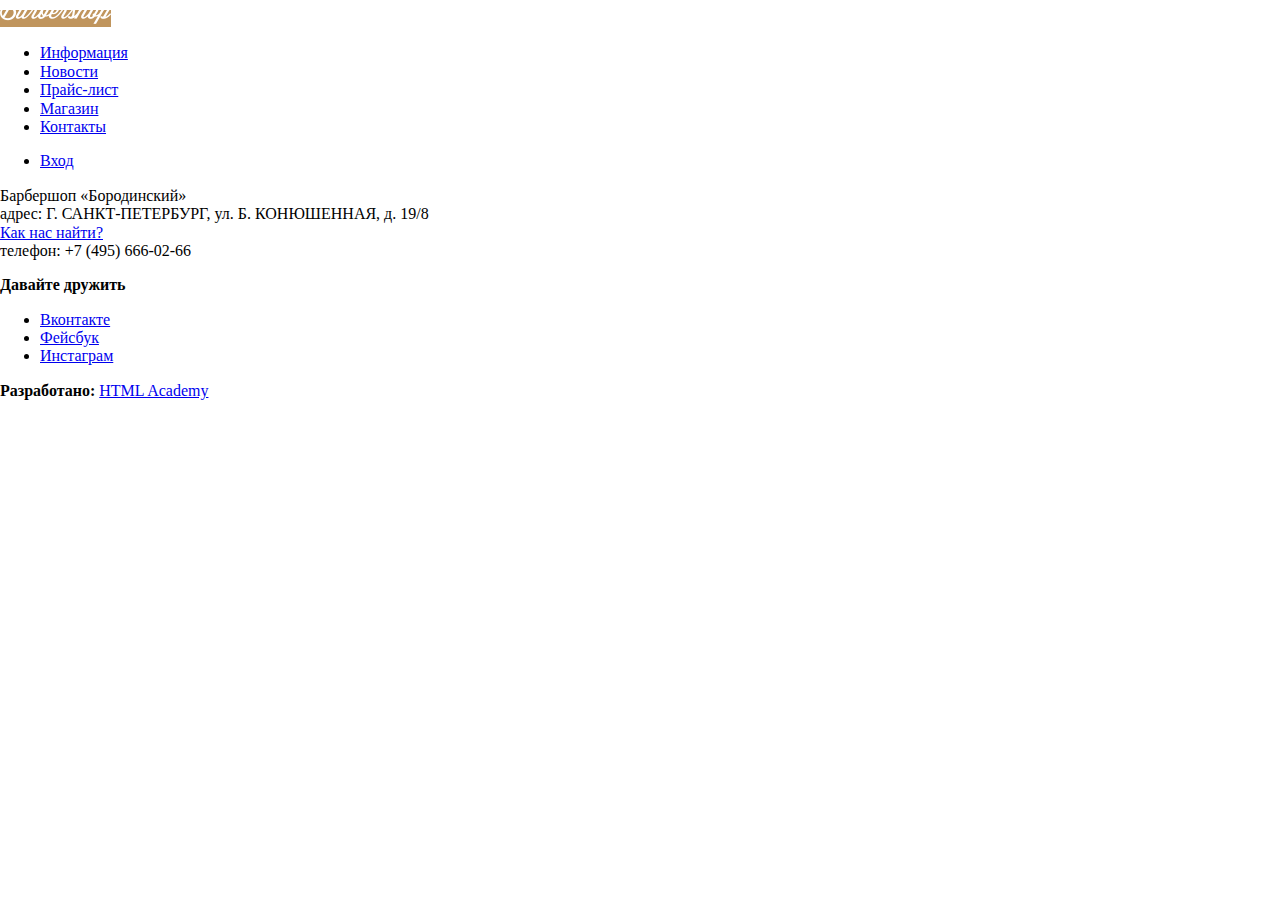
==== item.html @ 7c1556ab "Создал репозиторий проекта" ====
<!DOCTYPE html>
<html lang="ru">

<head>
    <meta charset="UTF-8">
    <meta name="viewport" content="width=device-width, initial-scale=1.0">
    <meta http-equiv="X-UA-Compatible" content="ie=edge">
    <meta name="keywords" content="интернет-магазин, барбершоп, стрижки">
    <meta name="description" content="Лучший барбершоп Бородинский.">
    <link rel="shortcut icon" href="img/razor-fav-icon.svg" type="image/x-icon">
    <link rel="stylesheet" href="CSS/normalize.css">
    <link rel="stylesheet" href="CSS/style.css">
    <title>Барбершоп Бородинский</title>
</head>

<body>

    <!--Блок навигации сайта-->
    <header class="main-header">

        <nav class="main-navigation">
            <a class="main-navigation logo_item" href=/index.html">
                <img src="img/item-logo.svg" width="111" height="24" alt="Логотип барбершопа" srcset="">
            </a>
            <ul class="main-navigation__list site-list">
                <li class="site-list__item">
                    <a href="#!">Информация</a>
                </li>
                <li class="site-list__item">
                    <a href="#!">Новости</a>
                </li>
                <li class="site-list__item">
                    <a href="#!">Прайс-лист</a>
                </li>
                <li class="site-list__item">
                    <a href="#!">Магазин</a>
                </li>
                <li class="site-list__item">
                    <a href="#!">Контакты</a>
                </li>
            </ul>
            <ul class="main-navigation__list user-list">
                <li class="user-list__item ">
                    <a class="user-list__login" href="#!">Вход</a>
                </li>
            </ul>
        </nav>

    </header>

<!--Блок "Основное содержание сайта"-->
<main>
    
</main>

    
 <!--Блок "подвал сайта"-->
 <footer class="main-footer">
    <p>Барбершоп «Бородинский»<br>
        адрес: Г. САНКТ-ПЕТЕРБУРГ, ул. Б. КОНЮШЕННАЯ, д. 19/8 <br>
        <a href="#!">Как нас найти?</a><br>
        телефон: +7 (495) 666-02-66</p>
    <div class="footer-social">
        <b>Давайте дружить</b>
        <ul>
            <li class="footer-social__button"><a href="#!">Вконтакте</a></li>
            <li class="footer-social__button"><a href="#!">Фейсбук</a></li>
            <li class="footer-social__button"><a href="#!">Инстаграм</a></li>
        </ul>
    </div>
    <p class="footer-copyright">
        <b>Разработано:</b>
        <a class="footer-copyright__button" href="#!">HTML Academy</a>
    </p>
</footer>
</body>

</html>
---- CSS/style.css ----
.logo_item {
    background-color: rgb(192, 149, 93);
}
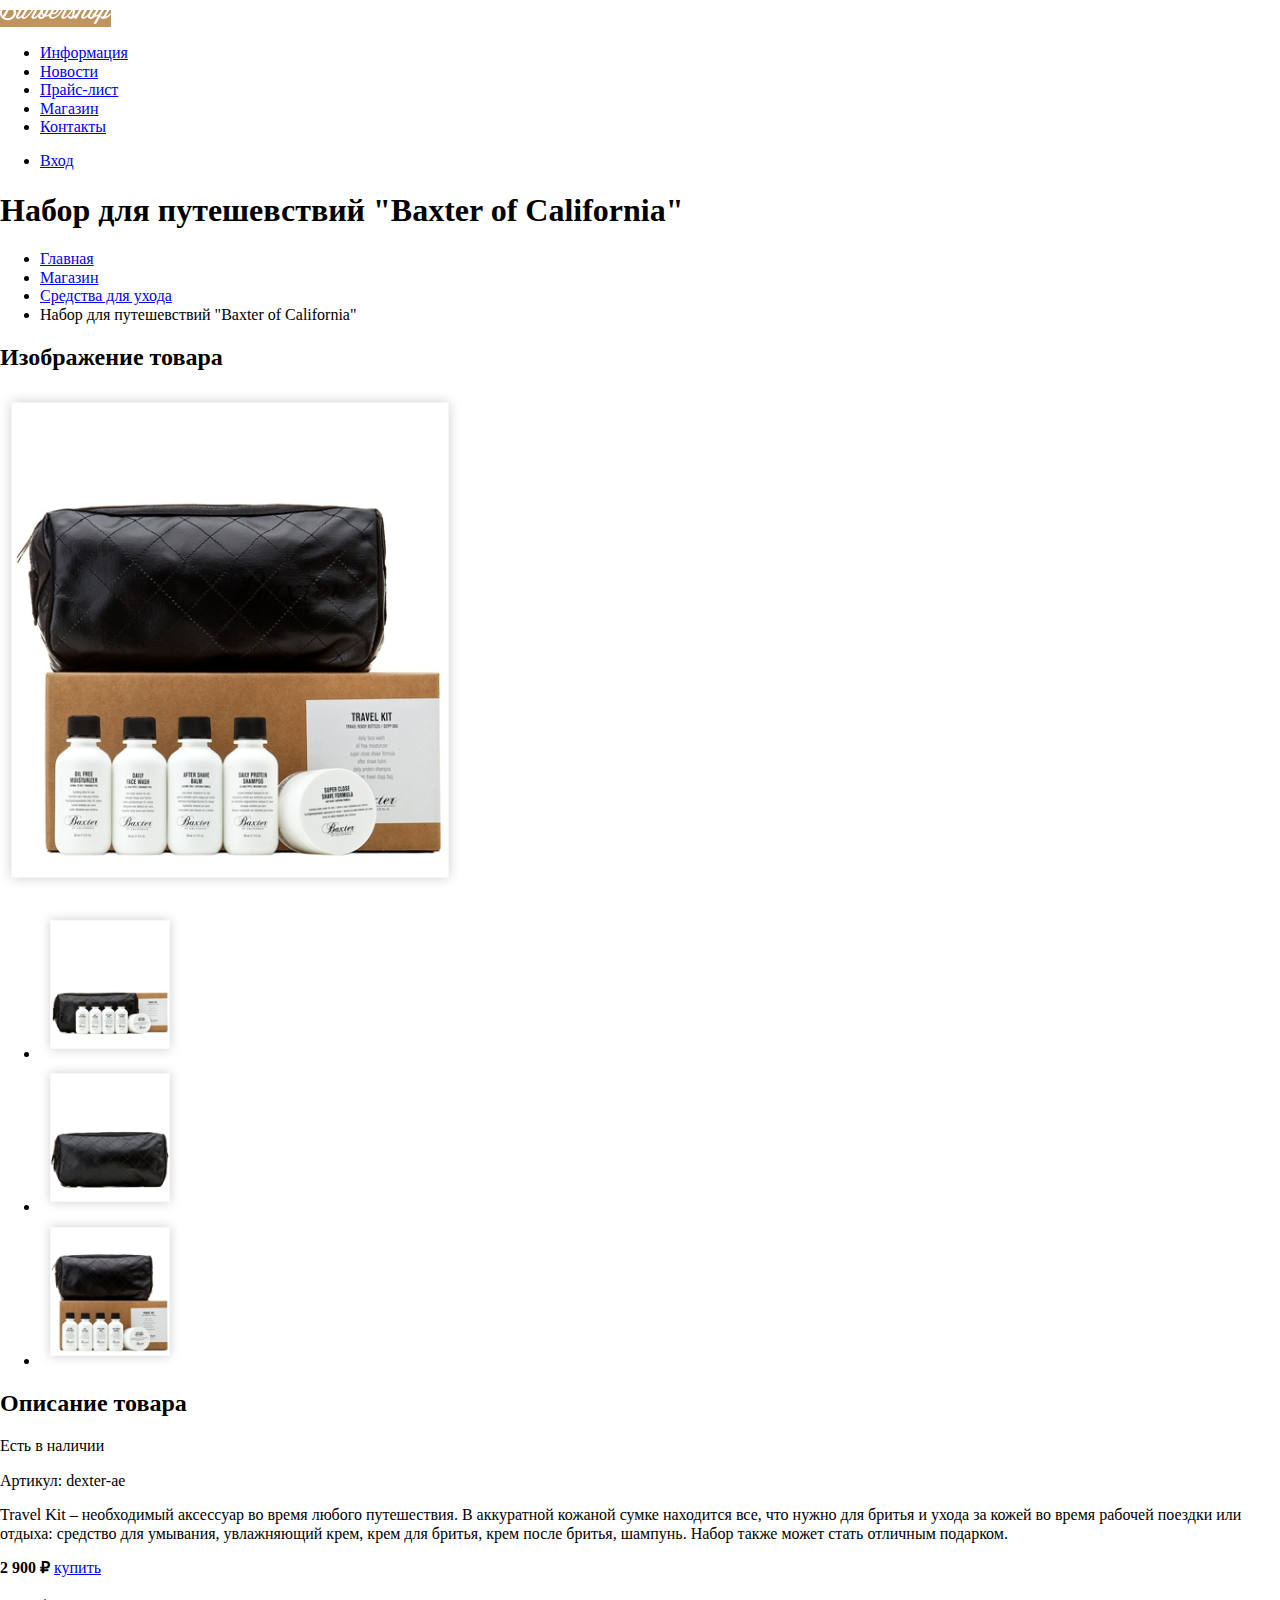
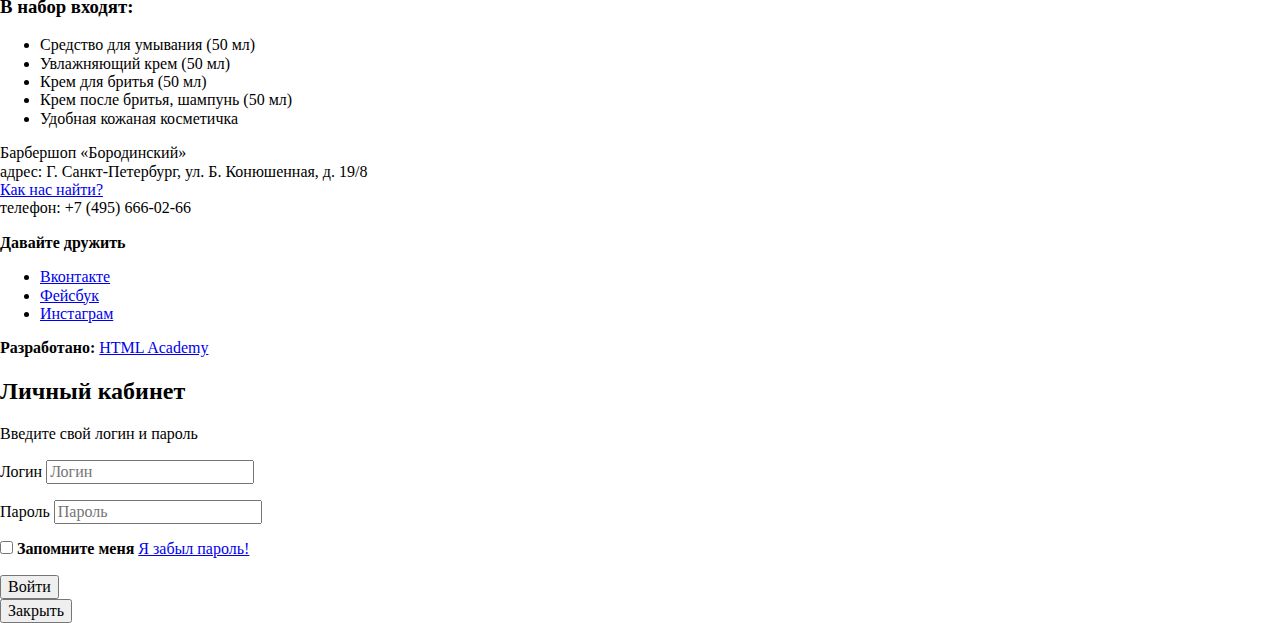
==== commit 27f3bcaa: "new" ====
--- a/item.html
+++ b/item.html
@@ -2,77 +2,155 @@
 <html lang="ru">
 
 <head>
-    <meta charset="UTF-8">
-    <meta name="viewport" content="width=device-width, initial-scale=1.0">
-    <meta http-equiv="X-UA-Compatible" content="ie=edge">
-    <meta name="keywords" content="интернет-магазин, барбершоп, стрижки">
-    <meta name="description" content="Лучший барбершоп Бородинский.">
-    <link rel="shortcut icon" href="img/razor-fav-icon.svg" type="image/x-icon">
-    <link rel="stylesheet" href="CSS/normalize.css">
-    <link rel="stylesheet" href="CSS/style.css">
-    <title>Барбершоп Бородинский</title>
+  <meta charset="UTF-8">
+  <meta name="viewport" content="width=device-width, initial-scale=1.0">
+  <meta http-equiv="X-UA-Compatible" content="ie=edge">
+  <meta name="keywords" content="интернет-магазин, барбершоп, стрижки">
+  <meta name="description" content="Лучший барбершоп Бородинский.">
+  <link rel="shortcut icon" href="img/razor-fav-icon.svg" type="image/x-icon">
+  <link rel="stylesheet" href="CSS/normalize.css">
+  <link rel="stylesheet" href="CSS/style.css">
+  <title>Барбершоп Бородинский</title>
 </head>
 
 <body>
 
-    <!--Блок навигации сайта-->
-    <header class="main-header">
+  <!--Блок навигации сайта-->
+  <header class="main-header">
 
-        <nav class="main-navigation">
-            <a class="main-navigation logo_item" href=/index.html">
-                <img src="img/item-logo.svg" width="111" height="24" alt="Логотип барбершопа" srcset="">
-            </a>
-            <ul class="main-navigation__list site-list">
-                <li class="site-list__item">
-                    <a href="#!">Информация</a>
-                </li>
-                <li class="site-list__item">
-                    <a href="#!">Новости</a>
-                </li>
-                <li class="site-list__item">
-                    <a href="#!">Прайс-лист</a>
-                </li>
-                <li class="site-list__item">
-                    <a href="#!">Магазин</a>
-                </li>
-                <li class="site-list__item">
-                    <a href="#!">Контакты</a>
-                </li>
-            </ul>
-            <ul class="main-navigation__list user-list">
-                <li class="user-list__item ">
-                    <a class="user-list__login" href="#!">Вход</a>
-                </li>
-            </ul>
-        </nav>
+    <nav class="main-navigation">
+      <a class="main-navigation logo_item" href=/index.html"> <img src="img/item-logo.svg" width="111" height="24"
+        alt="Логотип барбершопа" srcset="">
+      </a>
+      <ul class="main-navigation__list site-list">
+        <li class="site-list__item">
+          <a href="#!">Информация</a>
+        </li>
+        <li class="site-list__item">
+          <a href="#!">Новости</a>
+        </li>
+        <li class="site-list__item">
+          <a href="#!">Прайс-лист</a>
+        </li>
+        <li class="site-list__item">
+          <a href="#!">Магазин</a>
+        </li>
+        <li class="site-list__item">
+          <a href="#!">Контакты</a>
+        </li>
+      </ul>
+      <ul class="main-navigation__list user-list">
+        <li class="user-list__item ">
+          <a class="user-list__login" href="#!">Вход</a>
+        </li>
+      </ul>
+    </nav>
 
-    </header>
+  </header>
 
-<!--Блок "Основное содержание сайта"-->
-<main>
-    
-</main>
+  <!--Блок "Основное содержание сайта"-->
+  <main class="travel-kit">
+    <h1 class="page-title">Набор для путешевствий "Baxter of California"</h1>
+    <ul class="travel-kit_list">
+      <li><a href="#!">Главная</a></li>
+      <li><a href="#!">Магазин</a></li>
+      <li><a href="#!">Средства для ухода</a></li>
+      <li class="">Набор для путешевствий "Baxter of California"</li>
+    </ul>
 
-    
- <!--Блок "подвал сайта"-->
- <footer class="main-footer">
+    <!--Блок "Фотографии товаров"-->
+    <section class="product-photos">
+      <h2 class="visualli-hidden">Изображение товара</h2>
+      <p class="product-photos_full">
+        <img src="img/html-item_4.jpg" width="460" height="498" alt="Большое изображение набора" srcset="">
+      </p>
+      <ul class="product-photos_list">
+        <li class="product-photos_item">
+          <img src="img/html-item_1.jpg" width="140" height="149" alt="Изображение набора" srcset="">
+        </li>
+        <li class="product-photos_item">
+          <img src="img/html-item_2.jpg" width="140" height="149" alt="Изображение набора" srcset="">
+        </li>
+        <li class="product-photos_item">
+          <img src="img/html-item_3.jpg" width="140" height="149" alt="Изображение набора" srcset="">
+        </li>
+      </ul>
+    </section>
+
+    <!--Блок "Описание товара"-->
+    <section class="product-info">
+      <h2 class="visualli-hidden">Описание товара</h2>
+      <div class="product-description">
+        <p class="product-availability">Есть в наличии</p>
+        <p class="product-number">Артикул: dexter-ae</p>
+      </div>
+      <p class="product-text">Travel Kit – необходимый аксессуар во время любого путешествия. В аккуратной кожаной сумке
+        находится все, что
+        нужно для бритья и ухода за кожей во время рабочей поездки или отдыха: средство для умывания, увлажняющий крем,
+        крем для бритья, крем после бритья, шампунь. Набор также может стать отличным подарком.</p>
+      <p class="product-price">
+        <b>2 900 ₽</b>
+        <a class="product-batton_bay" href="#!">купить</a>
+      </p>
+      <h3>В набор входят:</h3>
+      <ul>
+        <li>Средство для умывания (50 мл)</li>
+        <li>Увлажняющий крем (50 мл)</li>
+        <li>Крем для бритья (50 мл)</li>
+        <li>Крем после бритья, шампунь (50 мл)</li>
+        <li>Удобная кожаная косметичка</li>
+      </ul>
+    </section>
+
+  </main>
+
+  <!--Блок "подвал сайта"-->
+  <footer class="main-footer">
     <p>Барбершоп «Бородинский»<br>
-        адрес: Г. САНКТ-ПЕТЕРБУРГ, ул. Б. КОНЮШЕННАЯ, д. 19/8 <br>
-        <a href="#!">Как нас найти?</a><br>
-        телефон: +7 (495) 666-02-66</p>
+      адрес: Г. Санкт-Петербург, ул. Б. Конюшенная, д. 19/8 <br>
+      <a href="#!">Как нас найти?</a><br>
+      телефон: +7 (495) 666-02-66</p>
     <div class="footer-social">
-        <b>Давайте дружить</b>
-        <ul>
-            <li class="footer-social__button"><a href="#!">Вконтакте</a></li>
-            <li class="footer-social__button"><a href="#!">Фейсбук</a></li>
-            <li class="footer-social__button"><a href="#!">Инстаграм</a></li>
-        </ul>
+      <b>Давайте дружить</b>
+      <ul>
+        <li class="footer-social__button"><a href="#!">Вконтакте</a></li>
+        <li class="footer-social__button"><a href="#!">Фейсбук</a></li>
+        <li class="footer-social__button"><a href="#!">Инстаграм</a></li>
+      </ul>
     </div>
     <p class="footer-copyright">
-        <b>Разработано:</b>
-        <a class="footer-copyright__button" href="#!">HTML Academy</a>
+      <b>Разработано:</b>
+      <a class="footer-copyright__button" href="#!">HTML Academy</a>
     </p>
-</footer>
+  </footer>
+
+  <!--Блок "модальные окна-->
+  <section class="modal__modal-login">
+    <h2>Личный кабинет</h2>
+    <p>Введите свой логин и пароль</p>
+
+    <!--Форма входа на сайт-->
+    <form class="login-form" action="https://echo.htmlacademy.ru/courses" method="post">
+      <p class="login-form__content_login">
+        <label class="visualli-hidden" for="login-field">Логин</label>
+        <input class="login-icon-user" type="text" name="login" id="login-field" placeholder="Логин">
+      </p>
+      <p class="login-form__content_password">
+        <label class="visualli-hidden" for="password-field">Пароль</label>
+        <input class="login-icon-password" type="password" name="password" id="password-field" placeholder="Пароль">
+      </p>
+      <p class="login-password-info">
+        <label class="login-checkbox">
+          <input class="visualli-hidden" type="checkbox" name="remember">
+          <span class="checkbox-indicator"></span>
+          <b>Запомните меня</b>
+        </label>
+        <a class="restore" href="#!">Я забыл пароль!</a>
+      </p>
+      <button class="modal-batton_enter" type="submit">Войти</button>
+    </form>
+    <button class="modal-close" type="button">Закрыть</button>
+  </section>
 </body>
 
-</html>+</html>
